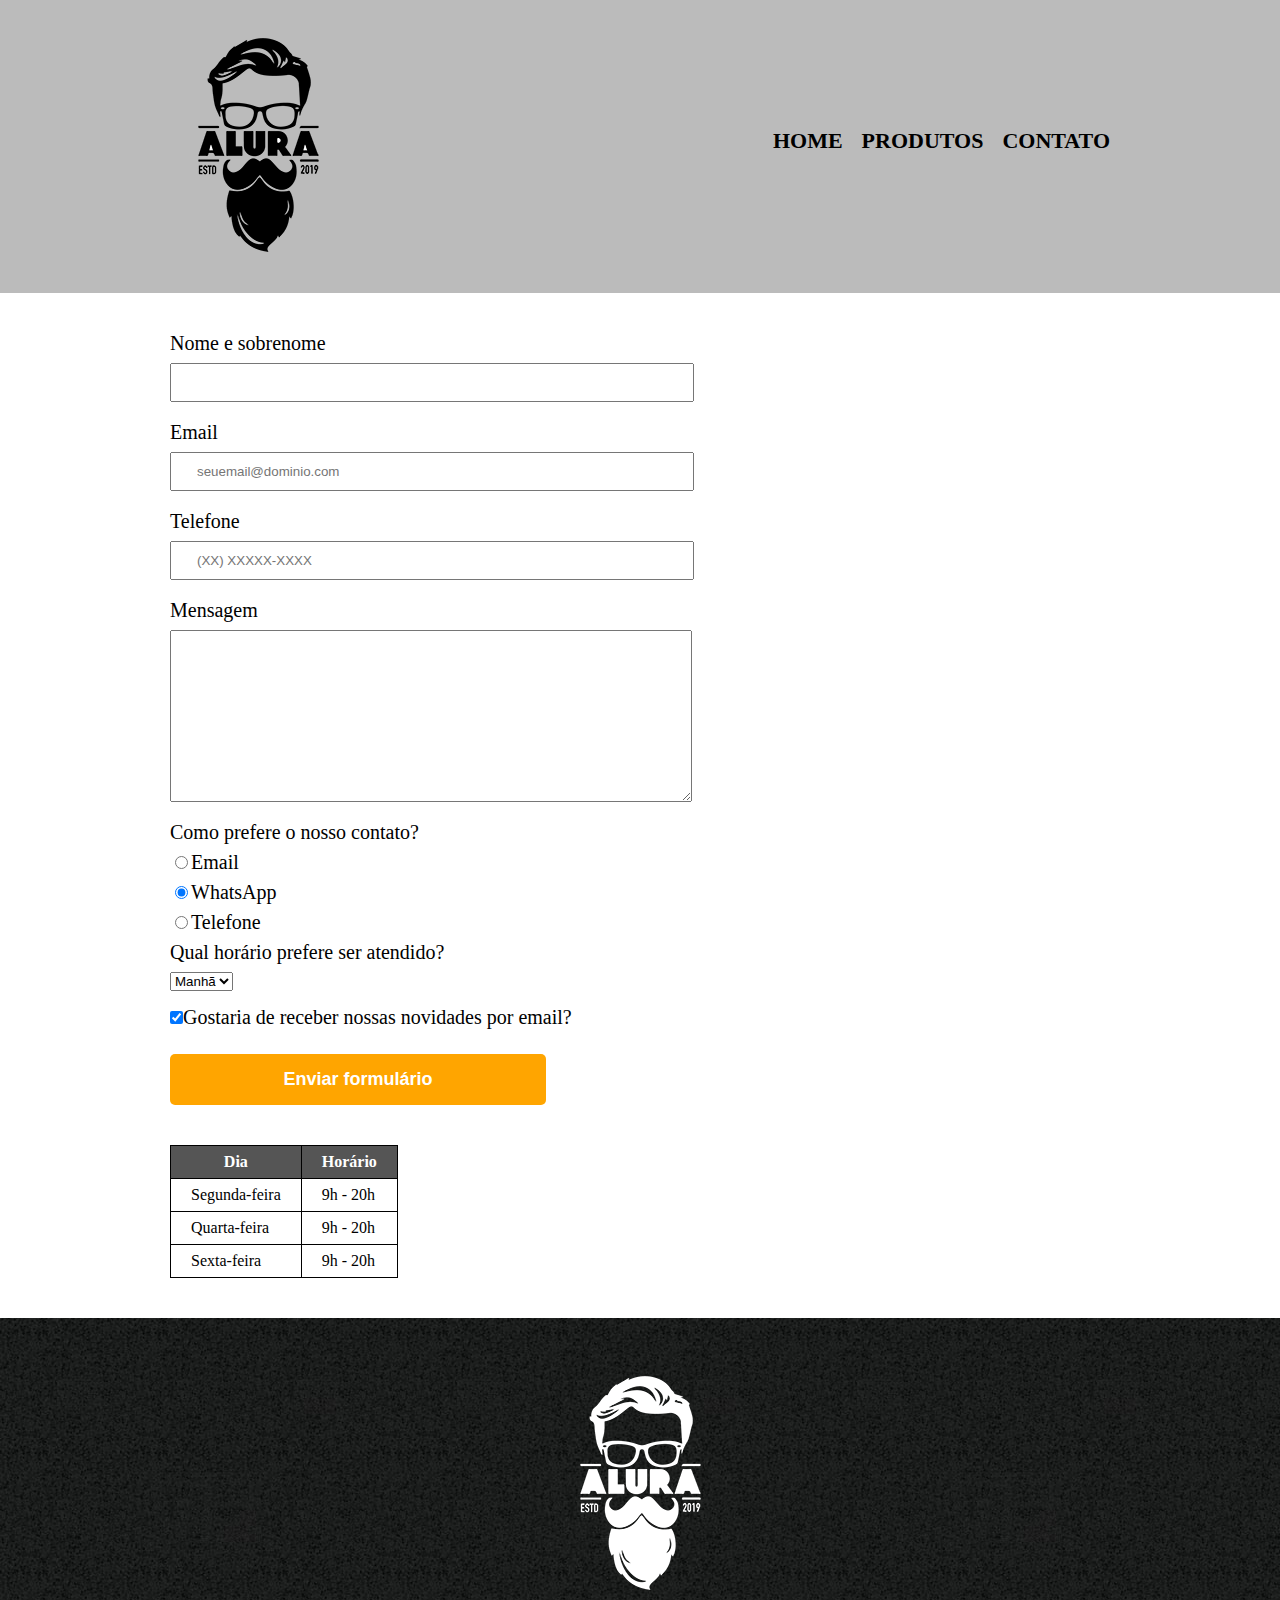
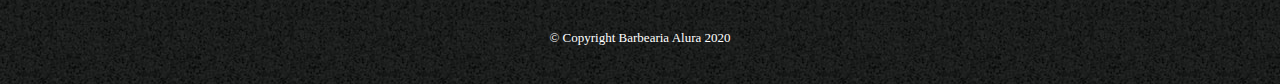
==== contato.html @ f3c0d8a9 "primeiro commit" ====
<!DOCTYPE html>

<html>
    <head>
        <meta charset="UTF-8">
        <title>Contato</title>
        <link rel="stylesheet" href="reset.css">
        <link rel="stylesheet" href="style.css">
        

    </head>

    <body>
        <header>
            <div class="caixa">
                <h1><img src="img/logo.png" alt="Logo da Barbearia Alura"></h1>

                <nav>
                    <ul>
                    <li><a href="index.html">Home</a></li>
                    <li><a href="produtos.html">Produtos</a></li>
                    <li><a href="contato.html">Contato</a></li>
                    </ul>
                </nav>
            </div>

        </header>

        <main>
            <form>
                <label for="nomesobrenome">Nome e sobrenome</label>
                <input type="text" id="nomesobrenome" class="input-padrao" required>

                <label for="email">Email</label>
                <input type="email" id="email" class="input-padrao" required placeholder="seuemail@dominio.com">

                <label for="telefone">Telefone</label>
                <input type="tel" id="telefone" class="input-padrao" required placeholder="(XX) XXXXX-XXXX">

                <label for="mensagem">Mensagem</label>
                <textarea cols="70" rows="10" id="mensagem" class="input-padrao"></textarea>

                <fieldset>
                    <legend>Como prefere o nosso contato?</legend>
                    <label for="radio-email"><input type="radio" name="contato" value="email" id="radio-email">Email</label>
                    
                    <label for="radio-whatsapp"><input type="radio" name="contato" value="whatsapp" id="radio-whatsapp" checked>WhatsApp</label>
                    
                    <label for="radio-telefone"><input type="radio" name="contato" value="telefone" id="radio-telefone">Telefone</label>
                    
                </fieldset>

                <fieldset>
                    <legend>Qual horário prefere ser atendido?</legend>
                    <select>
                        <option>Manhã</option>
                        <option>Tarde</option>
                        <option>Noite</option>
                    </select>
                </fieldset>

                <label><input type="checkbox" class="checkbox" checked>Gostaria de receber nossas novidades por email?</label>

                    <input type="submit" value="Enviar formulário" class="enviar">
                

            </form>

            <table>
                <thead>
                    <tr>
                        <th>Dia</th>
                        <th>Horário</th>
                    </tr>
                </thead>
                <tbody>
                    <tr>
                        <td>Segunda-feira</td>
                        <td>9h - 20h</td>
                    </tr>
                    <tr>
                        <td>Quarta-feira</td>
                        <td>9h - 20h</td>
                    </tr>
                    <tr>
                        <td>Sexta-feira</td>
                        <td>9h - 20h</td>
                    </tr>
                </tbody>

            </table>

        </main>

        <footer>
            <img src="img/logo-branco.png" alt="Logo da Barbearia Alura">
            <p class="copyrights">&copy; Copyright Barbearia Alura 2020</p>
        </footer>

    </body>

</html>
---- style.css ----
header{
     background: #bbbbbb;
     padding: 20px 0;
 }

 .caixa {
    position: relative;
    width: 940px;
    margin: 0 auto;
 }


 nav {
     position: absolute;
     top: 110px;
     right: 0;
 }


nav li {
    display: inline;
    margin: 0 0 0 15px;

}

nav a {
    text-transform: uppercase;
    color: #000000;
    font-weight: bold;
    font-size: 22px;
    text-decoration: none;

}

nav a:hover {
    color: #c78c19;
    text-decoration: underline;
}


.produtos{
    width: 940px;
    margin: 0 auto;
    padding: 50px 0;
   
}

.produtos li {
    display: inline-block;
    text-align: center;
    width: 30%;
    vertical-align: top;
    margin: 0 1.5%;
    padding: 30px 20px;
    box-sizing: border-box;
    border: 2px solid #000000;
    border-radius: 10px;
}


.produtos li:hover {
    border-color: #c78c19;
}

.produtos li:active {
    border-color: #088c19;
}

.produtos li:hover h2 {
    font-size: 34px;
}

.produtos h2 {
    font-size: 30px;
    font-weight: bold;
}

.produto-preco {
    font-size: 22px;
    font-weight: bold;
    margin-top: 10px;
}

.produto-descricao {
    font-size: 18px;
}

footer {
    text-align: center;
    background: url("img/bg.jpg");
    padding: 40px 0;

}

.copyrights {
    color: #ffffff;
    font-size: 13px;
    margin: 20px 0 0;
}

main {
    width: 940px;
    margin: 0 auto;

}

form {
    margin: 40px 0;
}

form label, form legend {
    display: block;
    font-size: 20px;
    margin: 0 0 10px;
}

.input-padrao {
    display: block;
    margin: 0 0 20px;
    padding: 10px 25px;
    width: 50%;
}

.checkbox {
    margin: 20px 0;
}

.enviar {
    width: 40%;
    padding: 15px 0;
    background: orange;
    color: white;
    font-weight: bold;
    font-size: 18px;
    border: none;
    border-radius: 5px;
    transition: 1s all;
    cursor: pointer;
}

.enviar:hover {
    background: darkorange;
    transform: scale(1.2);
}

table {
    margin: 20px 0 40px;
}

thead {
    background: #555555;
    color: white;
    font-weight: bold;
}

td, th {
    border: 1px solid #000000;
    padding: 8px 20px;
}
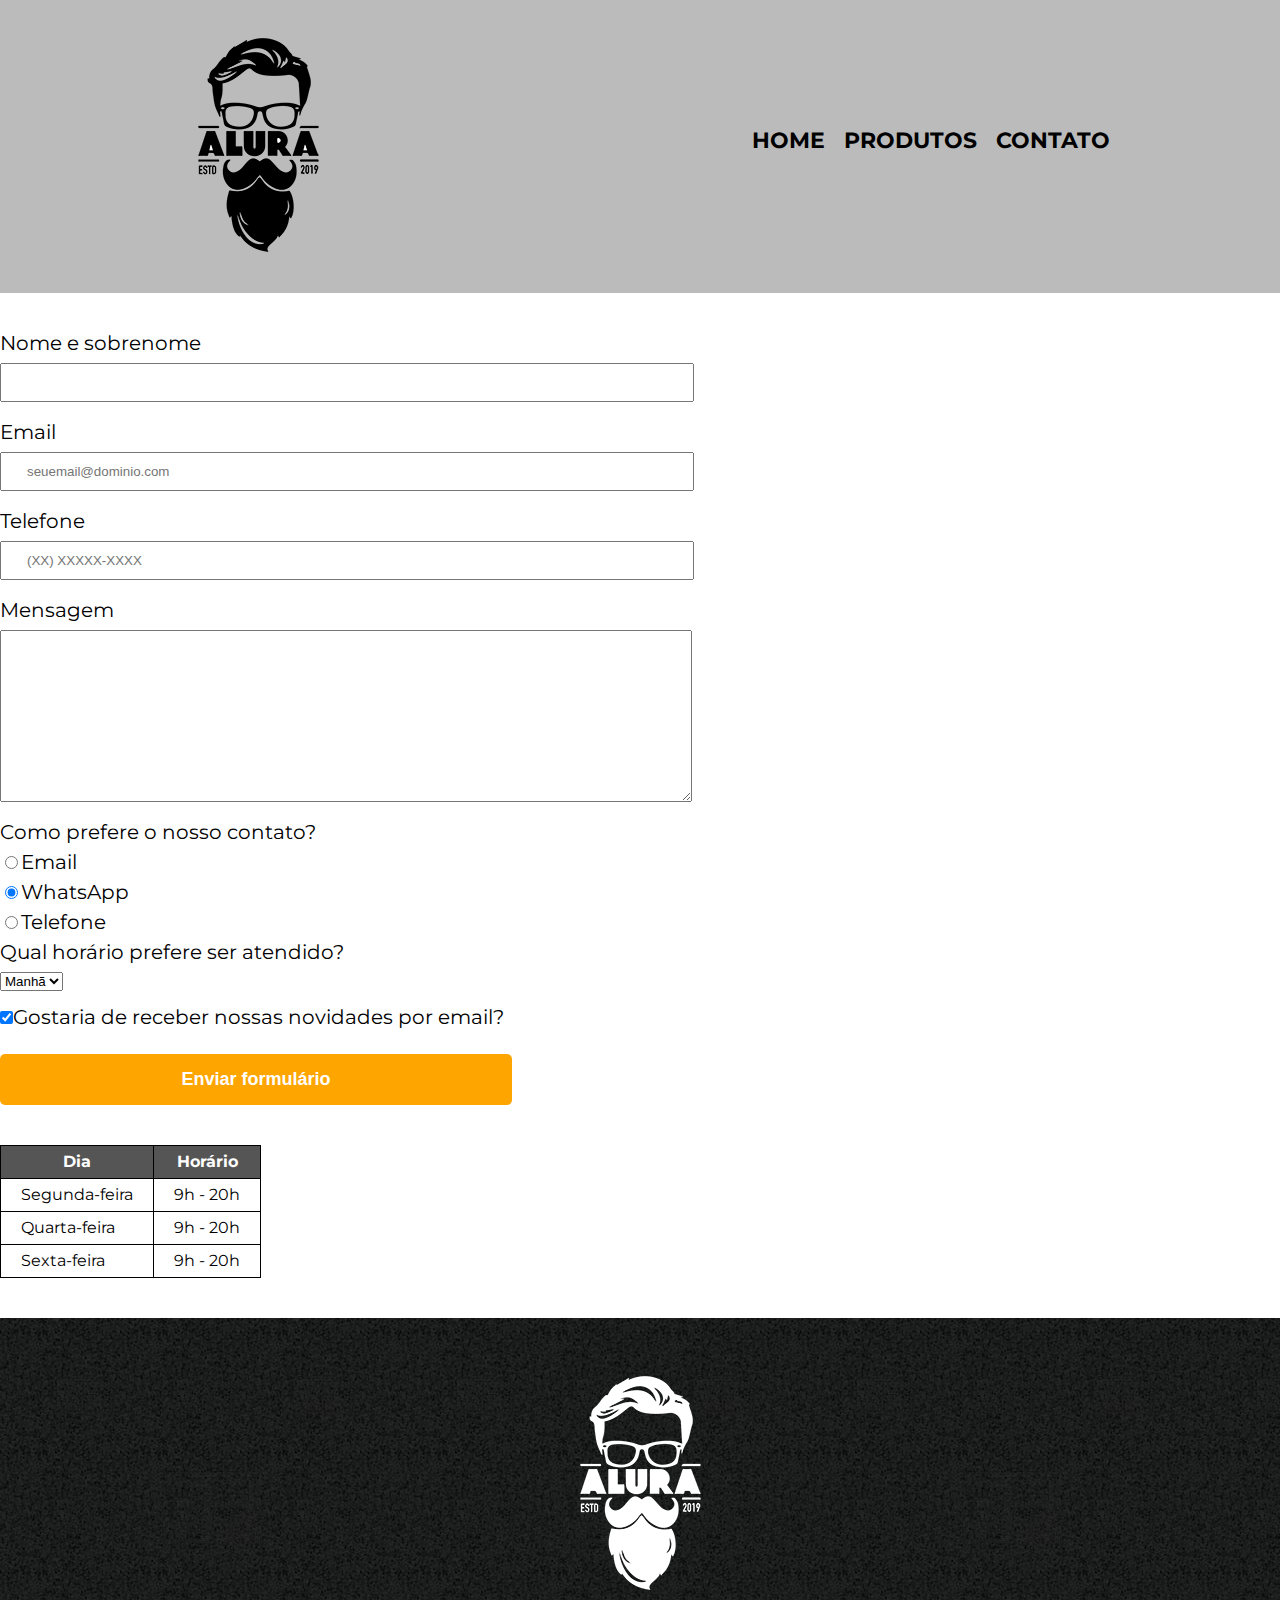
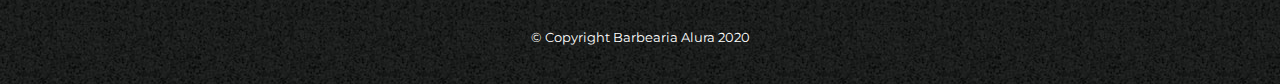
==== commit ecb3ba8e: "atualizacao de fonte" ====
--- a/contato.html
+++ b/contato.html
@@ -6,6 +6,7 @@
         <title>Contato</title>
         <link rel="stylesheet" href="reset.css">
         <link rel="stylesheet" href="style.css">
+        <link rel="stylesheet" href="https://fonts.googleapis.com/css?family=Montserrat&display=swap">
         
 
     </head>
--- a/style.css
+++ b/style.css
@@ -1,4 +1,8 @@
- header{
+body {
+    font-family: 'Montserrat', sans-serif;
+} 
+
+header{
      background: #bbbbbb;
      padding: 20px 0;
  }
@@ -98,12 +102,6 @@
     margin: 20px 0 0;
 }
 
-main {
-    width: 940px;
-    margin: 0 auto;
-
-}
-
 form {
     margin: 40px 0;
 }
@@ -157,3 +155,124 @@
     border: 1px solid #000000;
     padding: 8px 20px;
 }
+
+/* css da página inicial */
+.banner {
+    width:100%;
+}
+
+.titulo-principal {
+    text-align: center;
+    font-size: 2em;
+    margin: 0 0 1em;
+    clear: left;
+    color: rgba(0, 0, 0, 0.7);
+}
+
+.principal {
+    padding: 3em 0;
+    background: #fefefe;
+    width: 940px;
+    margin: 0 auto;
+}
+
+.principal p {
+    margin: 0 0 1em;
+}
+
+.principal strong {
+    font-weight: bold;
+}
+
+.principal em {
+    font-style: italic;
+}
+
+.utensilios {
+    width: 150px;
+    float: left;
+    margin: 0 20px 20px 0;
+}
+
+.mapa {
+    padding: 3em 0;
+    background: linear-gradient(#fefefe, #888888);
+}
+
+.mapa-conteudo {
+    width: 940px;
+    margin: 0 auto;
+}
+
+.mapa p {
+    margin: 0 0 2em;
+    text-align: center;
+}
+
+.beneficios {
+    padding: 3em 0;
+    background: #888888;
+} 
+
+.conteudo-beneficios {
+    width: 640px;
+    margin: 0 auto;
+}
+
+.lista-beneficios {
+    width: 40%;
+    display: inline-block;
+    vertical-align: top;
+}
+
+.itens {
+    line-height: 1.5;
+}
+
+.itens:before {
+    content: "🟊";
+}
+
+.itens:nth-child(2n+1) {
+    font-weight: bold;
+}
+
+.imagem-beneficios {
+    width: 60%;
+    opacity: 1;
+    transition: 400ms;
+    box-shadow: 10px 10px 10px #000000;
+}
+
+.imagem-beneficios:hover {
+    opacity: 0.3;
+}
+
+.video {
+    width: 560px;
+    margin: 2em auto;
+}
+
+@media screen and (max-width: 480px) {
+    .caixa, .principal, .conteudo-beneficios, .mapa-conteudo, .video {
+        width: auto;
+    }
+
+    h1 {
+        text-align: center;
+    }
+    
+    nav {
+        position: static;
+    }
+
+    .mapa, .beneficios, .video {
+        padding: 15px;
+    }
+
+    .lista-beneficios, .imagem-beneficios {
+        width: 100%;
+        margin: 10px 0 0 0;
+    }
+
+}